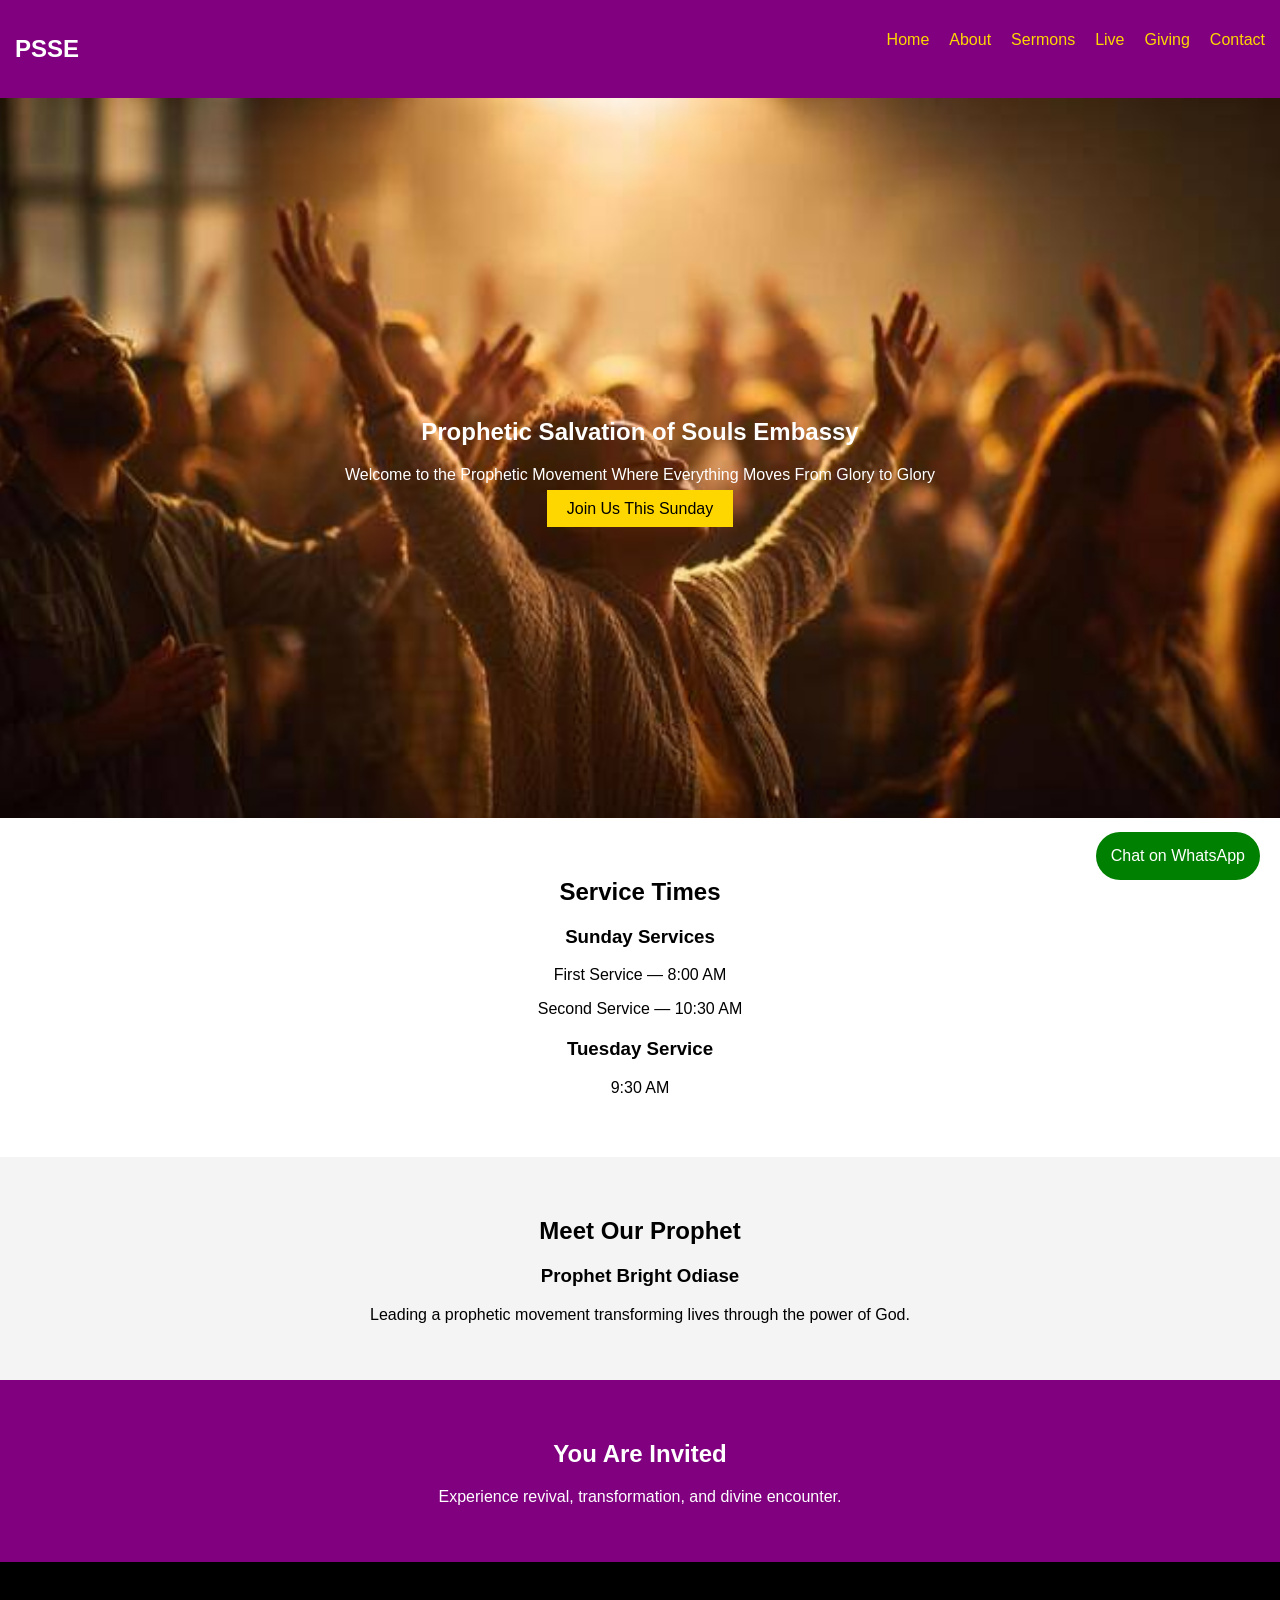
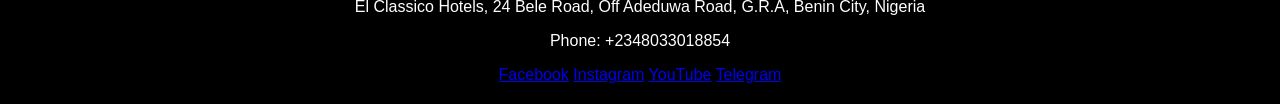
==== index.html @ 70056557 "renamed a html file to index" ====
<!DOCTYPE html>
<html lang="en">
<head>
<meta charset="UTF-8">
<meta name="viewport" content="width=device-width, initial-scale=1.0">
<title>Prophetic Salvation of Souls Embassy</title>

<link rel="stylesheet" href="PropheticSalvationofSoulsEmbassy.css">
</head>

<body>

<!-- NAVBAR -->
<header>
    <nav class="navbar">
        <h1>PSSE</h1>

        <ul>
            <li><a href="index.html">Home</a></li>
            <li><a href="about.html">About</a></li>
            <li><a href="sermons.html">Sermons</a></li>
            <li><a href="livestream.html">Live</a></li>
            <li><a href="giving.html">Giving</a></li>
            <li><a href="contact.html">Contact</a></li>
        </ul>
    </nav>
</header>

<!-- HERO SECTION -->
<section class="hero">
    <div class="hero-text">
        <h2>Prophetic Salvation of Souls Embassy</h2>
        <p>Welcome to the Prophetic Movement Where Everything Moves From Glory to Glory</p>
        <a href="#services" class="btn">Join Us This Sunday</a>
    </div>
</section>

<!-- SERVICE TIMES -->
<section id="services" class="services">
    <h2>Service Times</h2>

    <div class="service-box">
        <h3>Sunday Services</h3>
        <p>First Service — 8:00 AM</p>
        <p>Second Service — 10:30 AM</p>
    </div>

    <div class="service-box">
        <h3>Tuesday Service</h3>
        <p>9:30 AM</p>
    </div>
</section>

<!-- PASTOR SECTION -->
<section class="pastor">
    <h2>Meet Our Prophet</h2>
    <h3>Prophet Bright Odiase</h3>
    <p>Leading a prophetic movement transforming lives through the power of God.</p>
</section>

<!-- CALL TO ACTION -->
<section class="cta">
    <h2>You Are Invited</h2>
    <p>Experience revival, transformation, and divine encounter.</p>
</section>

<!-- FOOTER -->
<footer>
    <p>
        El Classico Hotels, 24 Bele Road, Off Adeduwa Road, G.R.A,
        Benin City, Nigeria
    </p>

    <p>Phone: +2348033018854</p>

    <div class="socials">
        <a href="#">Facebook</a>
        <a href="#">Instagram</a>
        <a href="#">YouTube</a>
        <a href="#">Telegram</a>
    </div>
</footer>

<!-- WHATSAPP BUTTON -->
<a href="https://wa.me/2348033018854" class="whatsapp">
    Chat on WhatsApp
</a>

</body>
</html>
---- PropheticSalvationofSoulsEmbassy.css ----
body {
    margin: 0;
    font-family: Arial, sans-serif;
}

/* NAVBAR */

.navbar {
    background: purple;
    color: white;
    display: flex;
    justify-content: space-between;
    padding: 15px;
}

.navbar ul {
    list-style: none;
    display: flex;
    gap: 20px;
}

.navbar a {
    color: gold;
    text-decoration: none;
}

/* HERO */

.hero {
    background: url('photo_2026-03-02_18-54-56.jpg') center/cover no-repeat;
    height: 80vh;
    color: white;
    display: flex;
    align-items: center;
    justify-content: center;
    text-align: center;
}

.btn {
    background: gold;
    padding: 10px 20px;
    color: black;
    text-decoration: none;
}

/* SERVICES */

.services {
    padding: 40px;
    text-align: center;
}

.service-box {
    margin: 20px;
}

/* PASTOR */

.pastor {
    background: #f4f4f4;
    padding: 40px;
    text-align: center;
}

/* CTA */

.cta {
    background: purple;
    color: white;
    padding: 40px;
    text-align: center;
}

/* FOOTER */

footer {
    background: black;
    color: white;
    text-align: center;
    padding: 20px;
}

/* WHATSAPP BUTTON */

.whatsapp {
    position: fixed;
    bottom: 20px;
    right: 20px;
    background: green;
    color: white;
    padding: 15px;
    text-decoration: none;
    border-radius: 30px;
}

/* RESPONSIVE DESIGN */

@media(max-width:768px) {

.navbar ul {
    flex-direction: column;
}

.hero {
    height: 60vh;
}

}

.about-hero{
background: purple;
color: white;
text-align: center;
padding: 60px 20px;
}

.about-section{
padding: 50px 20px;
max-width: 900px;
margin: auto;
line-height: 1.8;
}

.gray{
background: #f4f4f4;
}


.sermon-hero{
background: purple;
color:white;
text-align:center;
padding:60px 20px;
}

.sermons{
display:grid;
grid-template-columns: repeat(3,1fr);
gap:20px;
padding:40px;
}

.sermon-card{
background:#f4f4f4;
padding:15px;
text-align:center;
border-radius:8px;
}

.sermon-card iframe{
width:100%;
height:220px;
border:none;
}

/* MOBILE RESPONSIVE */

@media(max-width:768px){

.sermons{
grid-template-columns:1fr;
}

}



.live-hero{
background:black;
color:white;
text-align:center;
padding:60px 20px;
}

.live-container{
text-align:center;
padding:40px;
}

.live-video iframe{
width:80%;
height:450px;
border:none;
}

.live-note{
margin-top:15px;
color:gray;
}

.live-socials{
background:#f4f4f4;
text-align:center;
padding:40px;
}

.platforms a{
margin:10px;
padding:12px 20px;
background:purple;
color:white;
text-decoration:none;
border-radius:5px;
display:inline-block;
}

/* RESPONSIVE */

@media(max-width:768px){

.live-video iframe{
width:100%;
height:250px;
}

}


.giving-hero{
background:purple;
color:white;
text-align:center;
padding:60px 20px;
}

.giving-scripture{
text-align:center;
padding:30px;
font-style:italic;
background:#f4f4f4;
}

.giving-container{
text-align:center;
padding:40px;
}

.bank-card{
display:inline-block;
background:white;
padding:30px;
border-radius:10px;
box-shadow:0 0 10px rgba(0,0,0,0.1);
line-height:2;
}

.giving-thanks{
background:black;
color:white;
text-align:center;
padding:40px;
}

.contact-hero{
background:purple;
color:white;
text-align:center;
padding:60px 20px;
}

.contact-container{
display:flex;
justify-content:center;
gap:40px;
padding:40px;
flex-wrap:wrap;
}

.contact-info{
max-width:400px;
}

.contact-form form{
display:flex;
flex-direction:column;
gap:15px;
}

.contact-form input,
.contact-form textarea{
padding:10px;
width:300px;
}

.contact-form button{
background:purple;
color:white;
border:none;
padding:12px;
cursor:pointer;
}

.map iframe{
width:100%;
height:400px;
border:none;
}

.contact-socials{
text-align:center;
padding:40px;
background:#f4f4f4;
}

.contact-socials a{
margin:10px;
padding:10px 15px;
background:purple;
color:white;
text-decoration:none;
border-radius:5px;
}

/* MOBILE RESPONSIVE */

@media(max-width:768px){

.contact-container{
flex-direction:column;
align-items:center;
}

.contact-form input,
.contact-form textarea{
width:100%;
}

}
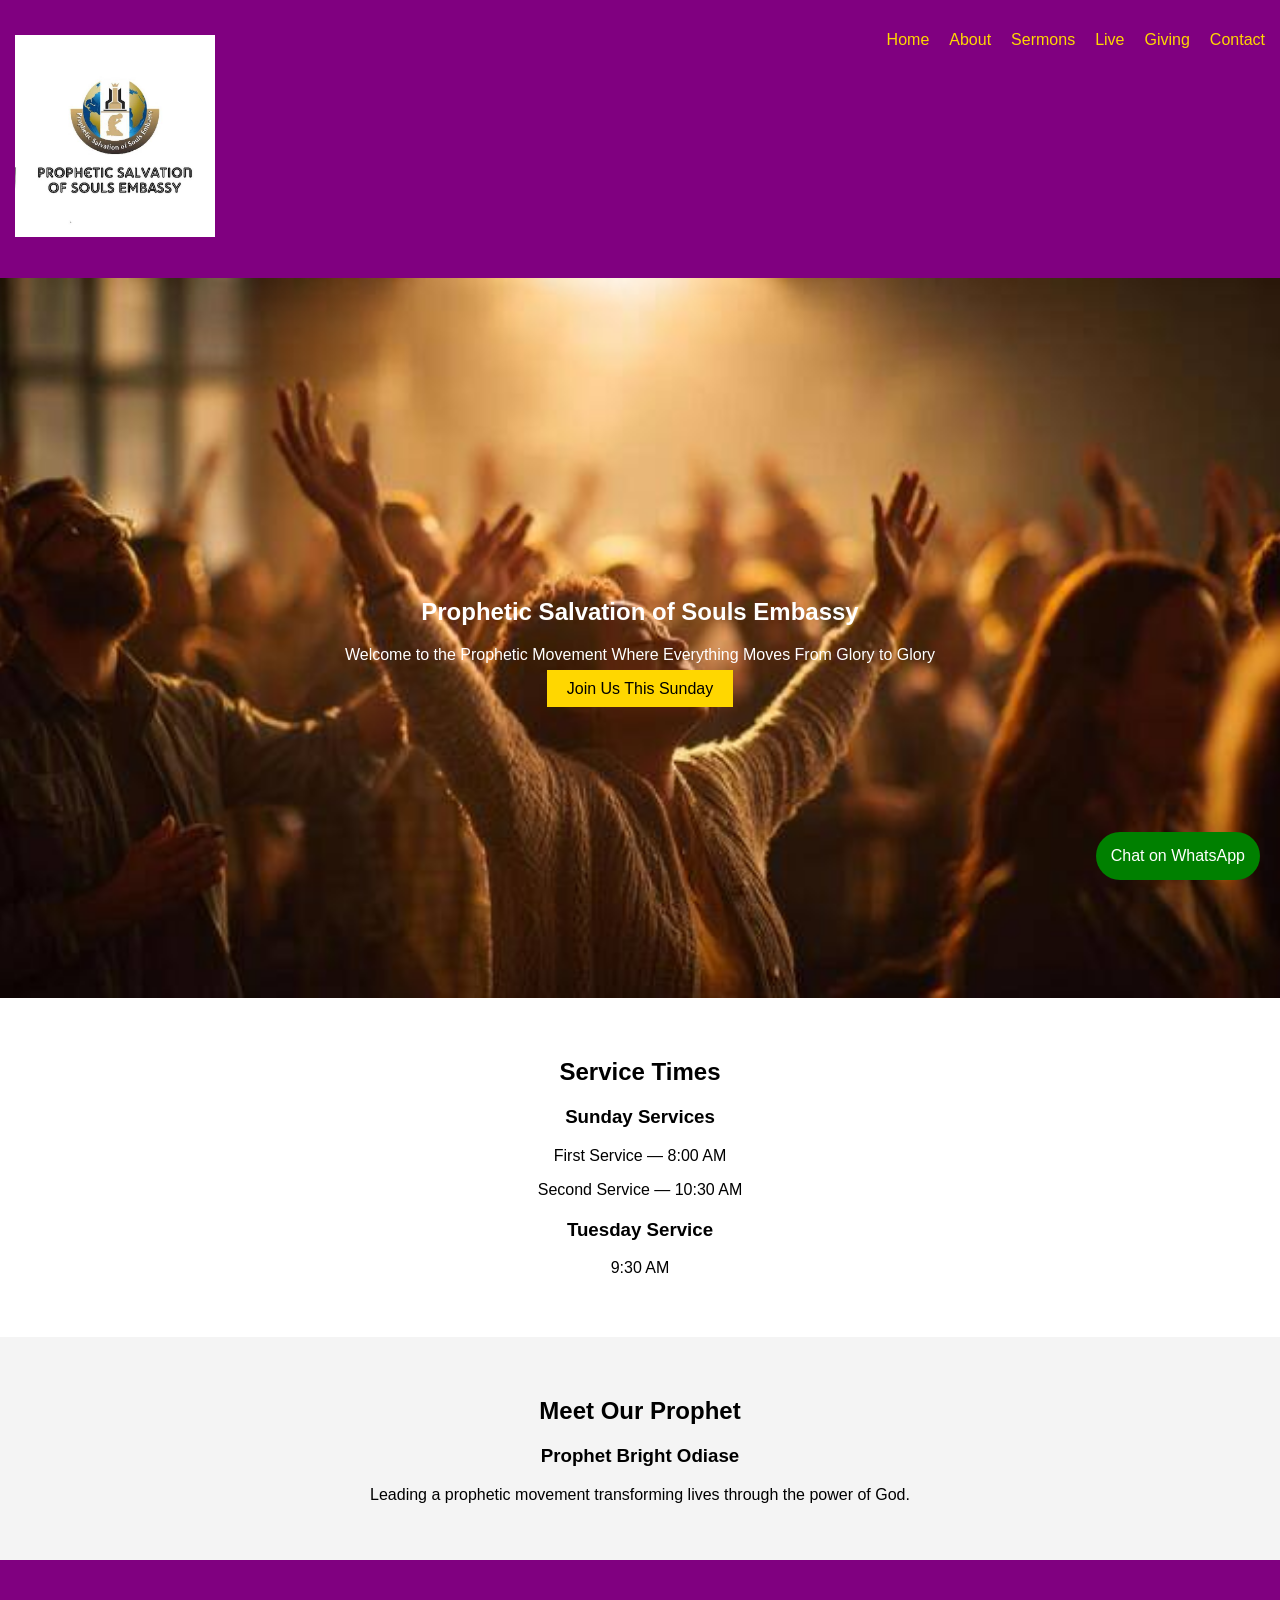
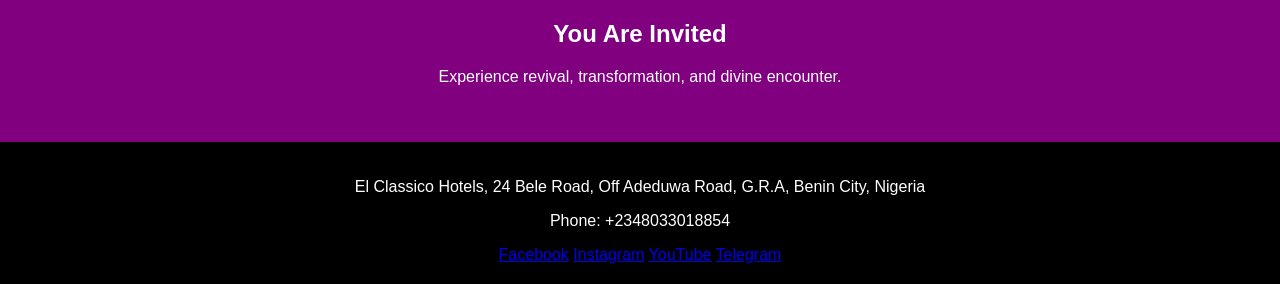
==== commit e963a329: "added the church logo" ====
--- a/index.html
+++ b/index.html
@@ -13,7 +13,7 @@
 <!-- NAVBAR -->
 <header>
     <nav class="navbar">
-        <h1>PSSE</h1>
+        <h1 class="church-logo"> <img src="Logo_2026-03-02_19-41-43.jpg" alt="Prophetic Salvation of Souls Embassy logo."> </h1>
 
         <ul>
             <li><a href="index.html">Home</a></li>
--- a/PropheticSalvationofSoulsEmbassy.css
+++ b/PropheticSalvationofSoulsEmbassy.css
@@ -325,4 +325,9 @@
 width:100%;
 }
 
+}
+
+.church-logo img{
+    width: 200px;
+    height: auto;
 }
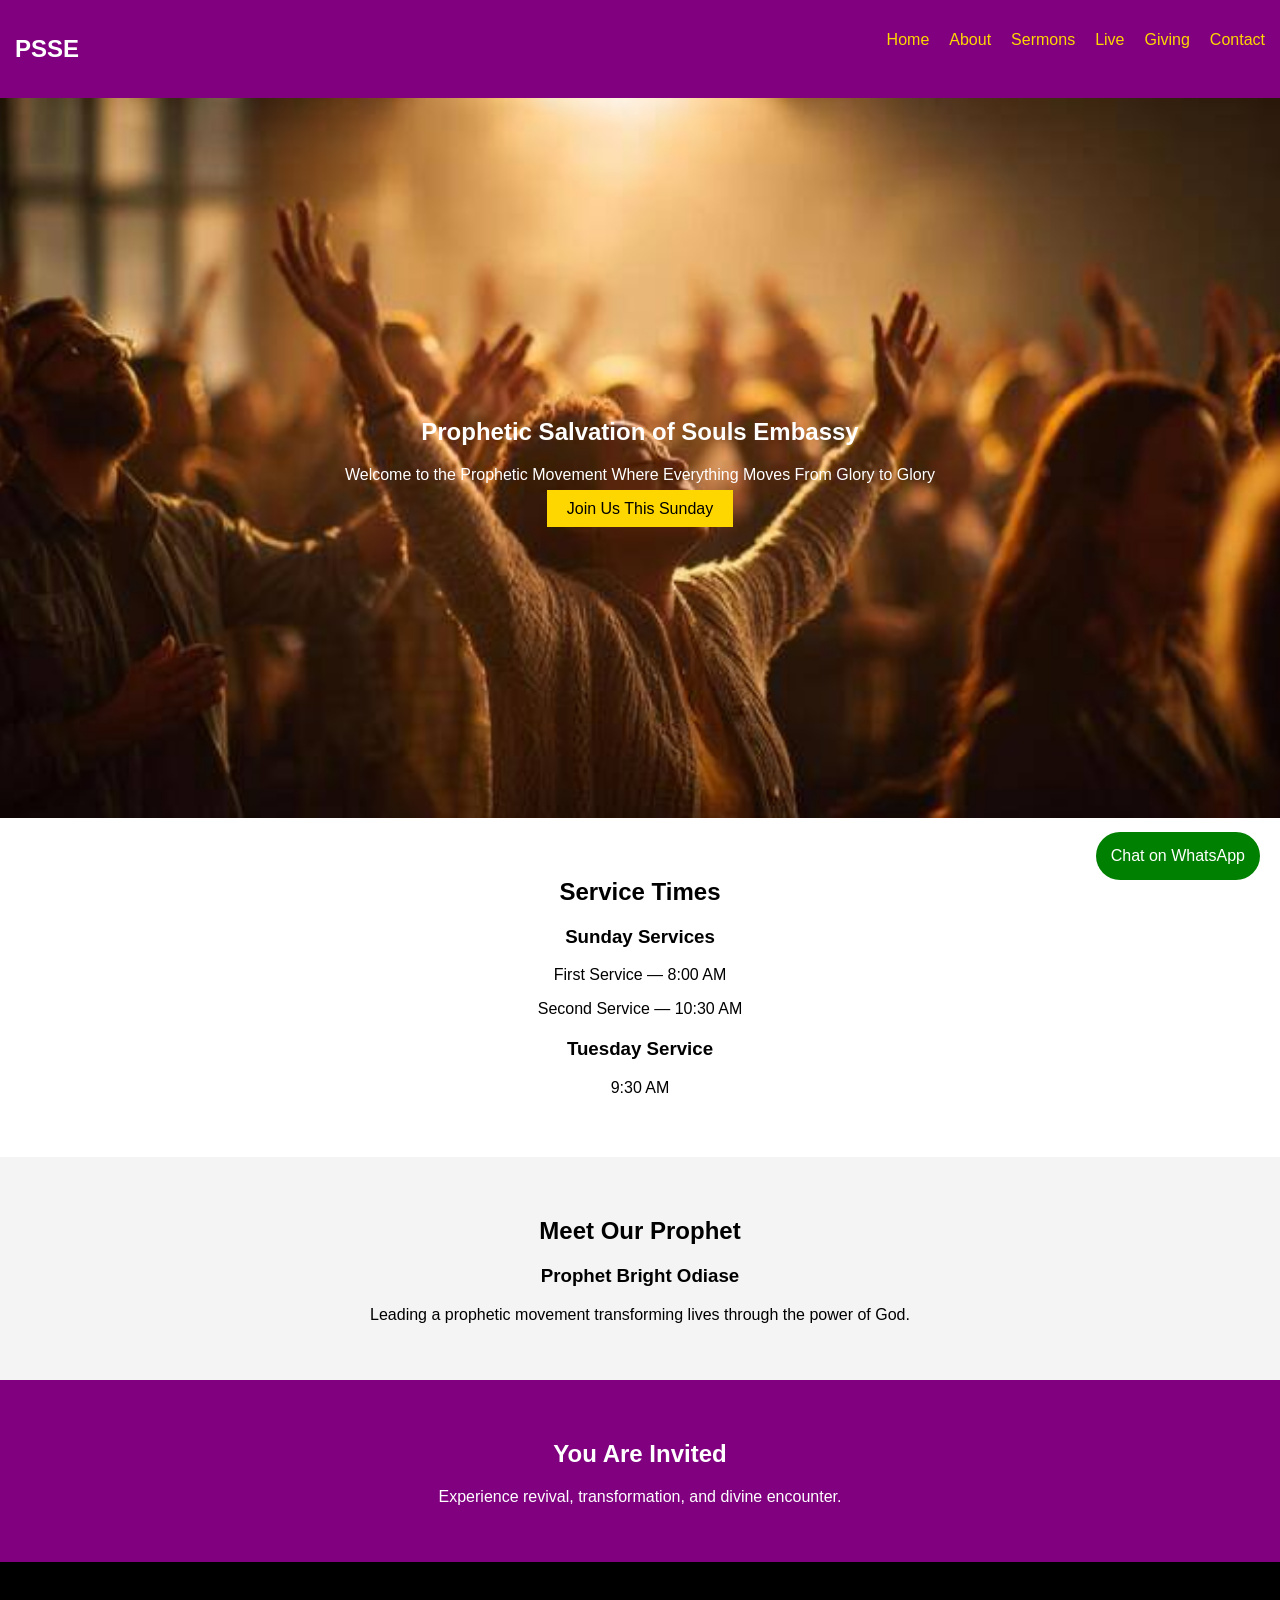
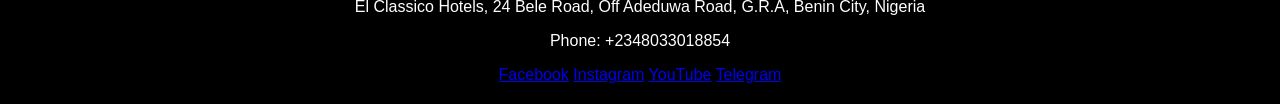
==== commit 51d2e056: "removed logo" ====
--- a/index.html
+++ b/index.html
@@ -13,7 +13,7 @@
 <!-- NAVBAR -->
 <header>
     <nav class="navbar">
-        <h1 class="church-logo"> <img src="Logo_2026-03-02_19-41-43.jpg" alt="Prophetic Salvation of Souls Embassy logo."> </h1>
+        <h1 class="church-logo"> PSSE </h1>
 
         <ul>
             <li><a href="index.html">Home</a></li>
--- a/PropheticSalvationofSoulsEmbassy.css
+++ b/PropheticSalvationofSoulsEmbassy.css
@@ -328,6 +328,9 @@
 }
 
 .church-logo img{
-    width: 200px;
+    display: block;
+    width: 100%;
+    max-width: 250px;
     height: auto;
+    margin: 0 auto;
 }
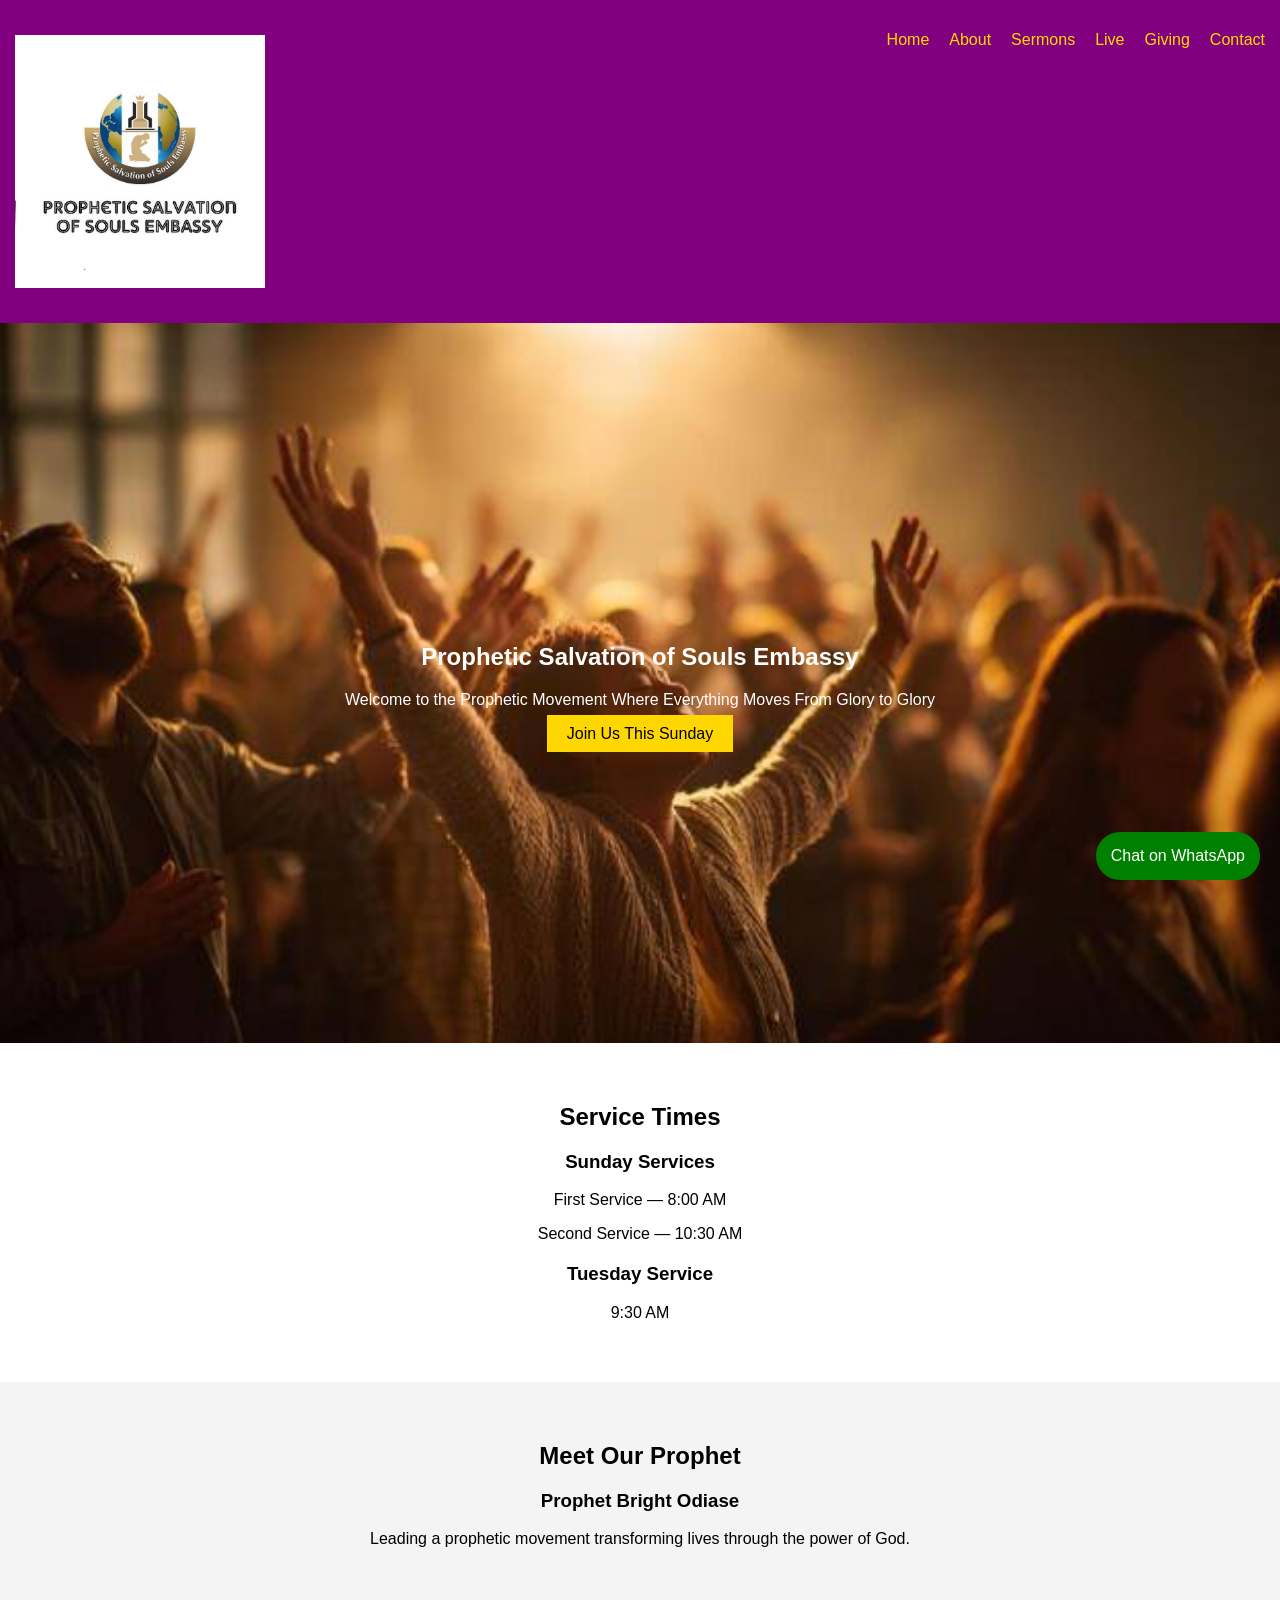
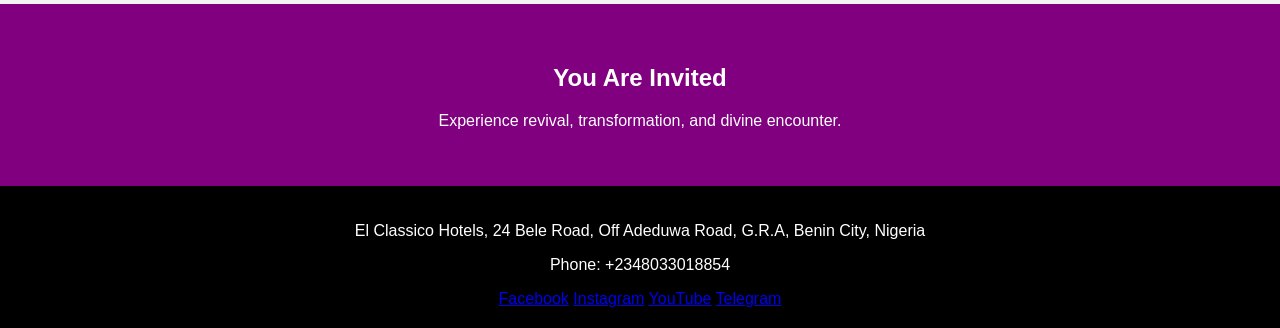
==== commit 421cc985: "readding logo" ====
--- a/index.html
+++ b/index.html
@@ -13,7 +13,7 @@
 <!-- NAVBAR -->
 <header>
     <nav class="navbar">
-        <h1 class="church-logo"> PSSE </h1>
+        <h1 class="church-logo"> <img src="Logo_2026-03-02_19-41-43.jpg" alt="Prophetic Salvation of Souls Embassy logo."> </h1>
 
         <ul>
             <li><a href="index.html">Home</a></li>
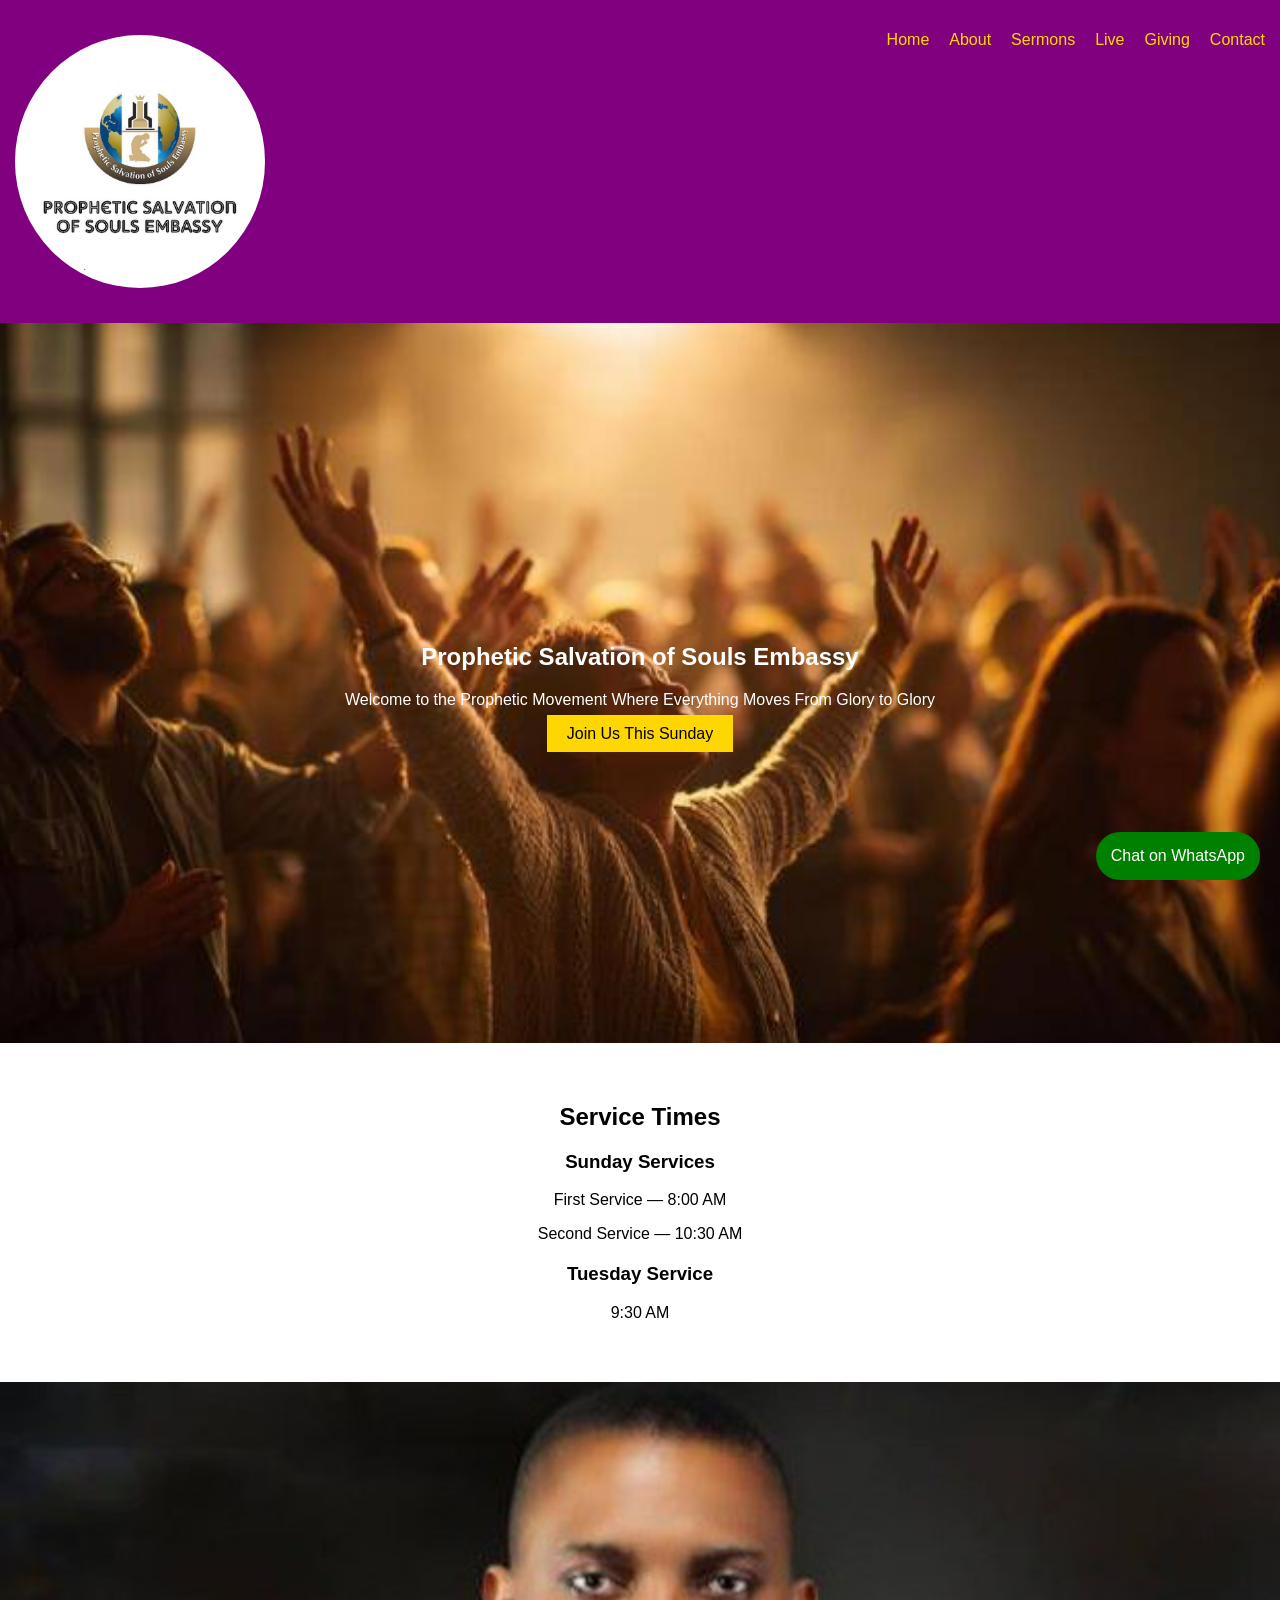
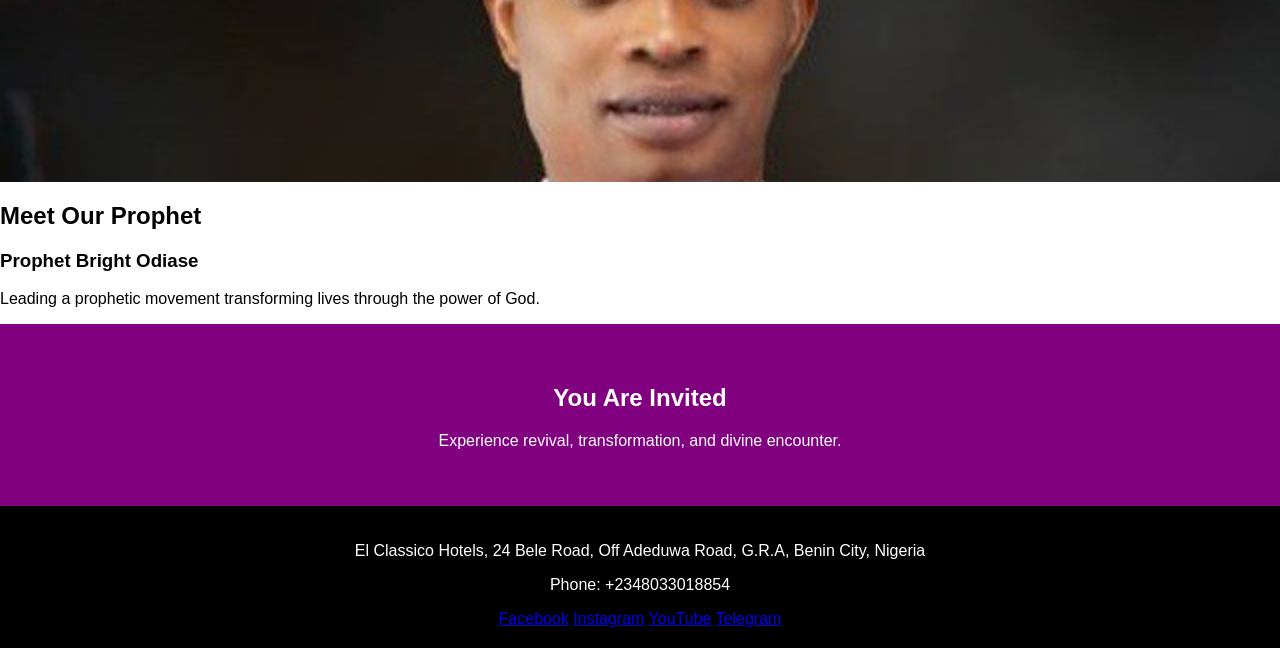
==== commit 7f0bd134: "added image, and made dummy links real" ====
--- a/index.html
+++ b/index.html
@@ -3,7 +3,8 @@
 <head>
 <meta charset="UTF-8">
 <meta name="viewport" content="width=device-width, initial-scale=1.0">
-<title>Prophetic Salvation of Souls Embassy</title>
+<title>Prophetic Salvation of Souls Embassy 
+</title>
 
 <link rel="stylesheet" href="PropheticSalvationofSoulsEmbassy.css">
 </head>
@@ -13,7 +14,11 @@
 <!-- NAVBAR -->
 <header>
     <nav class="navbar">
-        <h1 class="church-logo"> <img src="Logo_2026-03-02_19-41-43.jpg" alt="Prophetic Salvation of Souls Embassy logo."> </h1>
+        <h1 class="church-logo"> 
+            <img 
+           class="church-logo-image" src="Logo_2026-03-02_19-41-43.jpg"
+           alt="Prophetic Salvation of Souls Embassy logo.">
+       </h1>
 
         <ul>
             <li><a href="index.html">Home</a></li>
@@ -53,9 +58,14 @@
 
 <!-- PASTOR SECTION -->
 <section class="pastor">
-    <h2>Meet Our Prophet</h2>
+ 
+</section>
+
+<section class="pastor-info">
+   <h2>Meet Our Prophet</h2>
     <h3>Prophet Bright Odiase</h3>
     <p>Leading a prophetic movement transforming lives through the power of God.</p>
+
 </section>
 
 <!-- CALL TO ACTION -->
@@ -74,10 +84,10 @@
     <p>Phone: +2348033018854</p>
 
     <div class="socials">
-        <a href="#">Facebook</a>
-        <a href="#">Instagram</a>
-        <a href="#">YouTube</a>
-        <a href="#">Telegram</a>
+        <a href="https://www.facebook.com/share/18DHZCgcex/?mibextid" target="_blank_">Facebook</a>
+        <a href="https://www.instagram.com/propheticembassy24?igsh=bXAxZXBpbjh6eDU5" target="_blank_">Instagram</a>
+        <a href="https://youtube.com/@propheticembassy-tv?si=QRPqx9NdAnuYn8hE" target="_blank_">YouTube</a> 
+        <a href="https://t.me/+2348033018854" target="_blank_">Telegram</a>
     </div>
 </footer>
 
--- a/PropheticSalvationofSoulsEmbassy.css
+++ b/PropheticSalvationofSoulsEmbassy.css
@@ -57,9 +57,34 @@
 /* PASTOR */
 
 .pastor {
-    background: #f4f4f4;
-    padding: 40px;
-    text-align: center;
+    background-image: url(prophet_image_2026-03-04_08-21-18.jpg);
+    background-repeat: no-repeat;
+    background-size: cover;
+    background-position: center top;
+    padding: 200px;
+    text-align:justify;
+   
+}
+
+.text-container {
+    width: 300px;
+    text-align:center;
+}
+
+.text-container h2 {
+    color: gold;
+    
+}
+
+.text-container h3 {
+color: gold;
+
+}
+
+.text-container p {
+color: gold;
+font-weight: bold;
+
 }
 
 /* CTA */
@@ -300,6 +325,7 @@
 text-align:center;
 padding:40px;
 background:#f4f4f4;
+
 }
 
 .contact-socials a{
@@ -309,6 +335,7 @@
 color:white;
 text-decoration:none;
 border-radius:5px;
+display: inline-block;
 }
 
 /* MOBILE RESPONSIVE */
@@ -333,4 +360,5 @@
     max-width: 250px;
     height: auto;
     margin: 0 auto;
+    border-radius: 50%;
 }
